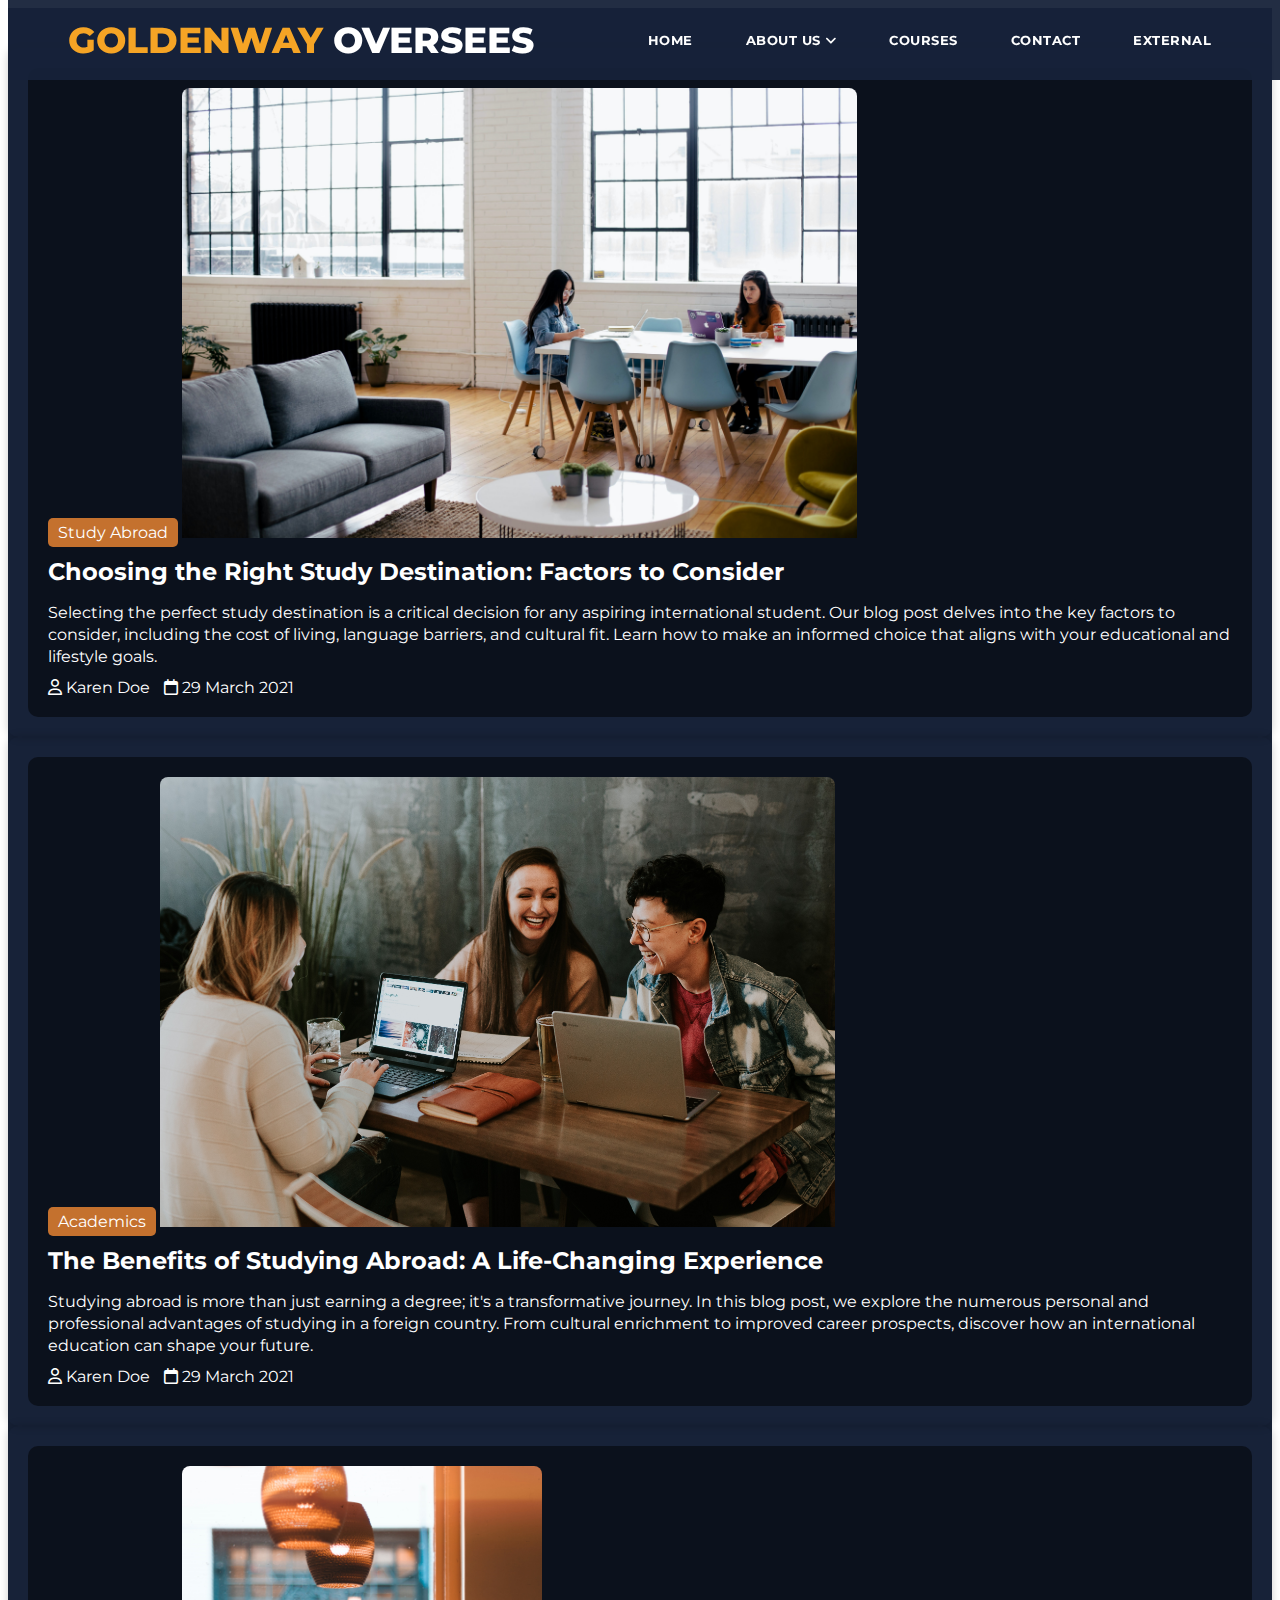
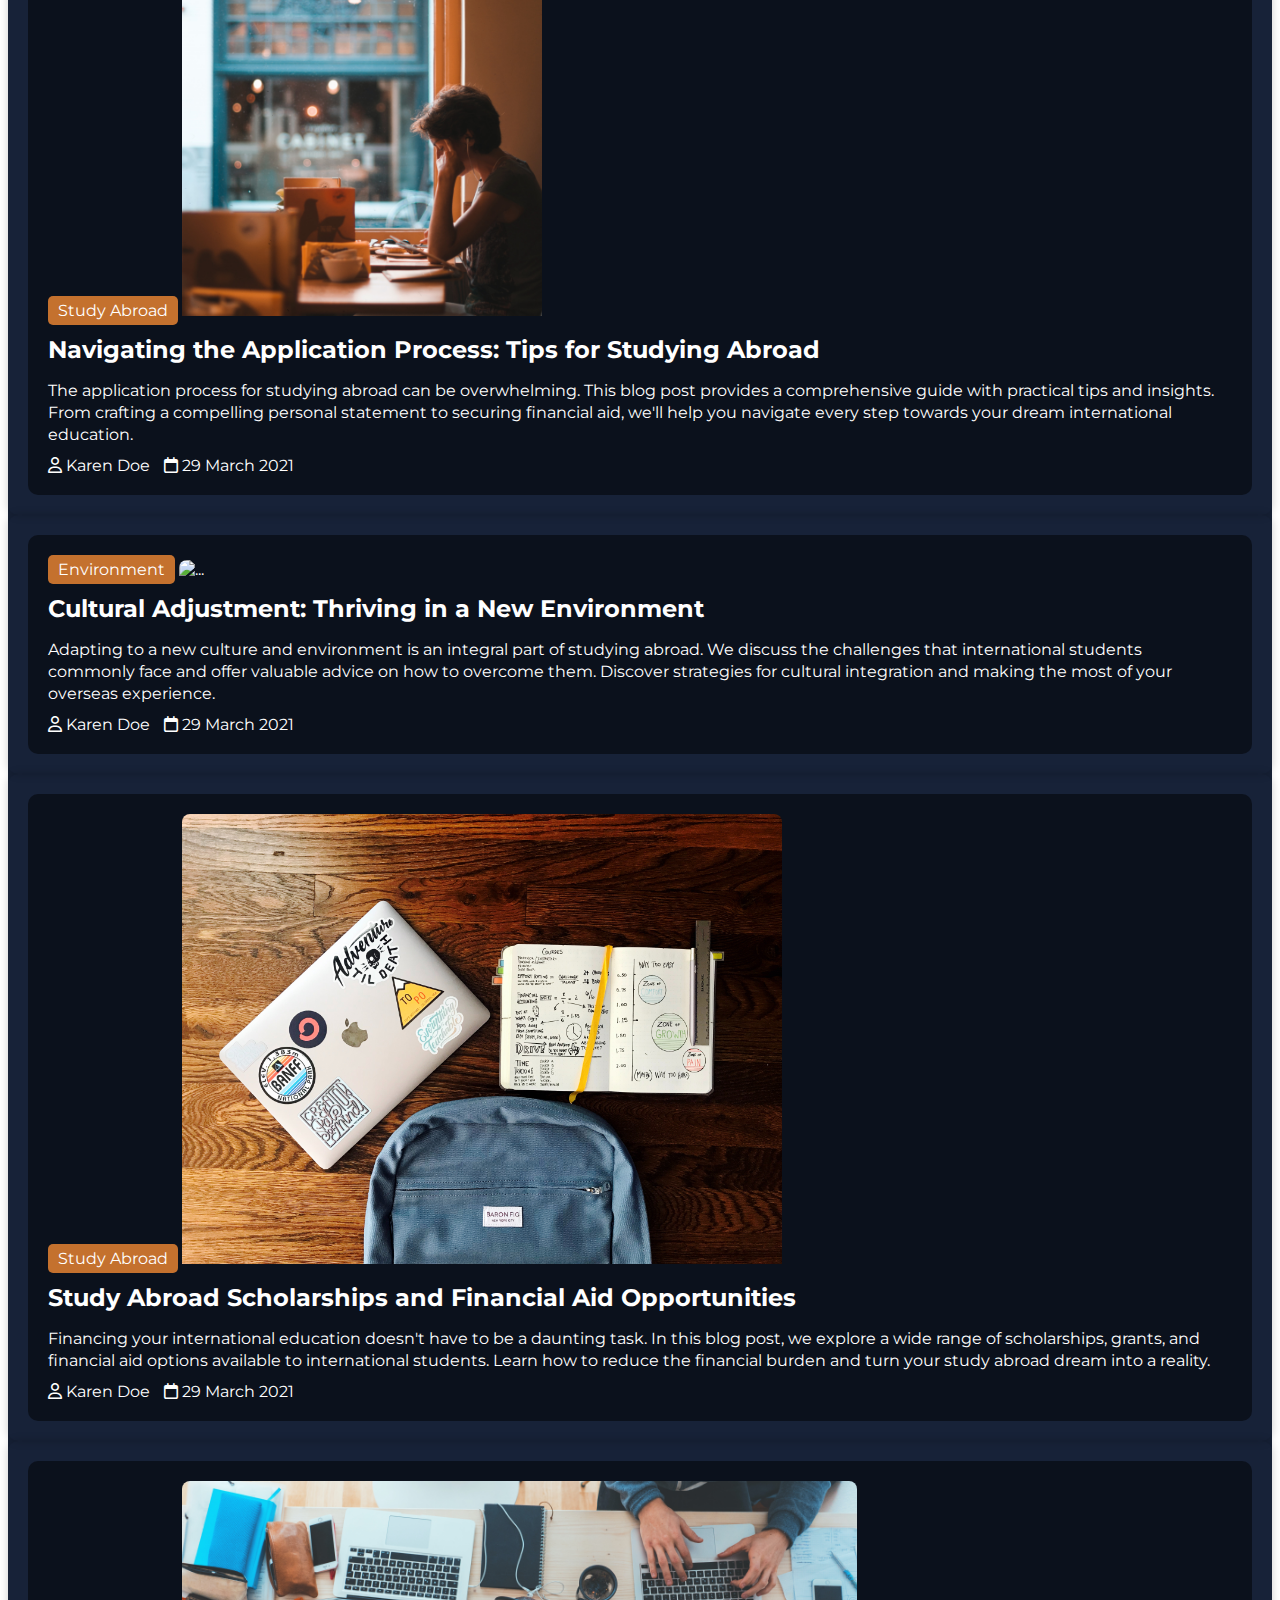
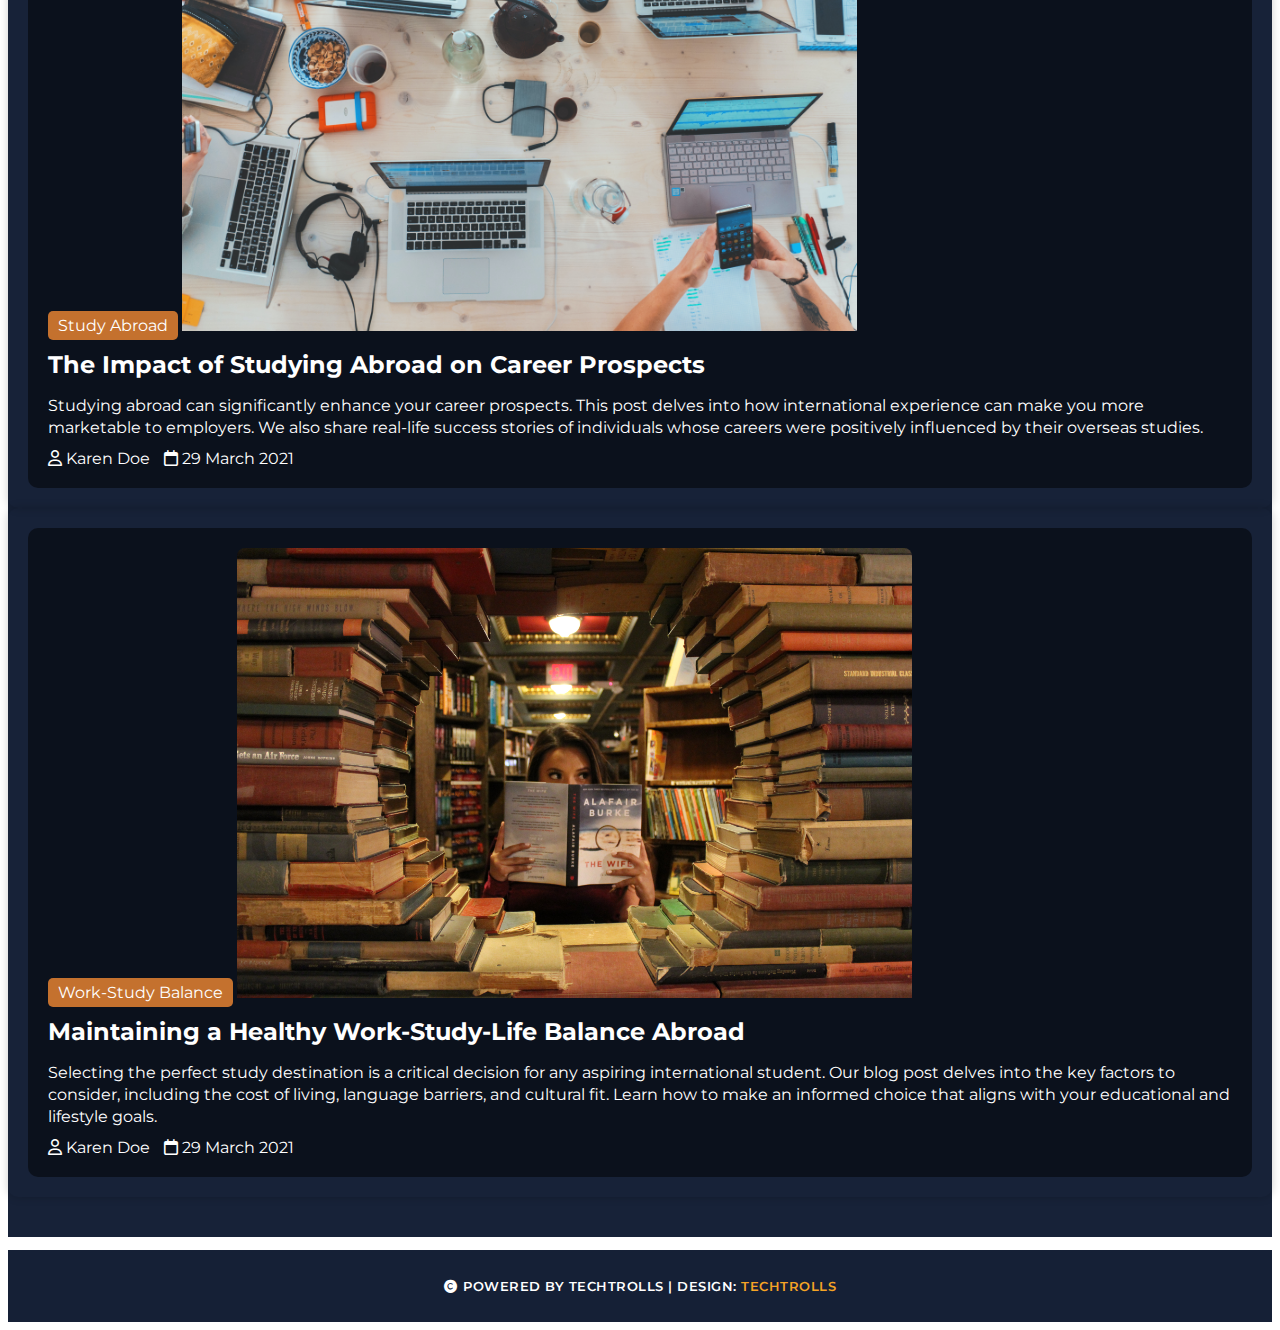
==== blog.html @ ed03e0ac "blog pictures" ====
<!DOCTYPE html>
<html lang="en">

  <head>

    <meta charset="utf-8">
    <meta name="viewport" content="width=device-width, initial-scale=1, shrink-to-fit=no">
    <meta name="description" content="">
    <meta name="author" content="">
    <link href="https://fonts.googleapis.com/css?family=Montserrat:100,200,300,400,500,600,700,800,900" rel="stylesheet">

    <title>Goldenway Educational Services</title>
    
    <!-- Bootstrap core CSS -->
    <link href="vendor/bootstrap/css/bootstrap.min.css" rel="stylesheet">

    <!-- Additional CSS Files -->
    <link rel="stylesheet" href="assets/css/fontawesome.css">
    <!-- Font Awesome CSS -->
    <link rel="stylesheet" href="https://cdnjs.cloudflare.com/ajax/libs/font-awesome/6.0.0-beta3/css/all.min.css">

    <link rel="stylesheet" href="assets/css/templatemo-grad-school.css">
    <link rel="stylesheet" href="assets/css/owl.css">
    <link rel="stylesheet" href="assets/css/lightbox.css">

  </head>

<body>

   
  <!--header-->
  <header class="main-header clearfix" role="header">
    <div class="logo">
      <a href="#"><em>Goldenway</em> Oversees</a>
    </div>
    <a href="#menu" class="menu-link"><i class="fa fa-bars"></i></a>
    <nav id="menu" class="main-nav" role="navigation">
      <ul class="main-menu">
        <li><a href="#section1">Home</a></li>
        <li class="has-submenu"><a href="#section2">About Us</a>
          <ul class="sub-menu">
            <li><a href="#section2">Who we are?</a></li>
            <li><a href="#section3">What we do?</a></li>
            <li><a href="#section3">How it works?</a></li>
            <li><a href="https://templatemo.com/about" rel="sponsored" class="external">External URL</a></li>
          </ul>
        </li>
        <li><a href="#section4">Courses</a></li>
        <!-- <li><a href="#section5">Video</a></li> -->
        <li><a href="#section6">Contact</a></li>
        <li><a href="" class="external">External</a></li>
      </ul>
    </nav>
  </header>

  <!-- ***** Main Banner Area Start ***** -->
  <section class="blogs-section my-5">
    <div class="col-lg-12">
      <div class="post featured-post-lg">
        <div class="post-content">
          <a href="blog.html" class="category-badge">Study Abroad</a>
          <img src="./assets/images/blog1.jpg" class="card-img-top" alt="...">
          <h2 class="post-title"><a href="blog.html">Choosing the Right Study Destination: Factors to Consider</a></h2>
          <p class="post-excerpt">Selecting the perfect study destination is a critical decision for any aspiring international student. Our blog post delves into the key factors to consider, including the cost of living, language barriers, and cultural fit. Learn how to make an informed choice that aligns with your educational and lifestyle goals.</p>
          <ul class="post-meta list-inline">
            <li class="list-inline-item"><i class="far fa-user"></i> Karen Doe</li>
            <li class="list-inline-item"><i class="far fa-calendar"></i> 29 March 2021</li>
          </ul>
        </div>
      </div>
    </div>

    <div class="col-lg-12">
      <div class="post featured-post-lg">
        <div class="post-content">
          <a href="blog.html" class="category-badge">Academics</a>
          <img src="./assets/images/blog2.jpg" class="card-img-top" alt="...">
          <h2 class="post-title"><a href="blog.html">The Benefits of Studying Abroad: A Life-Changing Experience</a></h2>
          <p class="post-excerpt">Studying abroad is more than just earning a degree; it's a transformative journey. In this blog post, we explore the numerous personal and professional advantages of studying in a foreign country. From cultural enrichment to improved career prospects, discover how an international education can shape your future.</p>
          <ul class="post-meta list-inline">
            <li class="list-inline-item"><i class="far fa-user"></i> Karen Doe</li>
            <li class="list-inline-item"><i class="far fa-calendar"></i> 29 March 2021</li>
          </ul>
        </div>
      </div>
    </div>

    <div class="col-lg-12">
      <div class="post featured-post-lg">
        <div class="post-content">
          <a href="blog.html" class="category-badge">Study Abroad</a>
          <img src="./assets/images/blog0.jpg" class="card-img-top" alt="...">
          <h2 class="post-title"><a href="blog.html">Navigating the Application Process: Tips for Studying Abroad</a></h2>
          <p class="post-excerpt">The application process for studying abroad can be overwhelming. This blog post provides a comprehensive guide with practical tips and insights. From crafting a compelling personal statement to securing financial aid, we'll help you navigate every step towards your dream international education.</p>
          <ul class="post-meta list-inline">
            <li class="list-inline-item"><i class="far fa-user"></i> Karen Doe</li>
            <li class="list-inline-item"><i class="far fa-calendar"></i> 29 March 2021</li>
          </ul>
        </div>
      </div>
    </div>

    <div class="col-lg-12">
      <div class="post featured-post-lg">
        <div class="post-content">
          <a href="blog.html" class="category-badge">Environment </a>
          <img src="./assets/images/blog5.jpg" class="card-img-top" alt="...">
          <h2 class="post-title"><a href="blog.html">Cultural Adjustment: Thriving in a New Environment</a></h2>
          <p class="post-excerpt">Adapting to a new culture and environment is an integral part of studying abroad. We discuss the challenges that international students commonly face and offer valuable advice on how to overcome them. Discover strategies for cultural integration and making the most of your overseas experience.</p>
          <ul class="post-meta list-inline">
            <li class="list-inline-item"><i class="far fa-user"></i> Karen Doe</li>
            <li class="list-inline-item"><i class="far fa-calendar"></i> 29 March 2021</li>
          </ul>
        </div>
      </div>
    </div>

    <div class="col-lg-12">
      <div class="post featured-post-lg">
        <div class="post-content">
          <a href="blog.html" class="category-badge">Study Abroad</a>
          <img src="./assets/images/blog6.jpg" class="card-img-top" alt="...">
          <h2 class="post-title"><a href="blog.html">Study Abroad Scholarships and Financial Aid Opportunities</a></h2>
          <p class="post-excerpt">Financing your international education doesn't have to be a daunting task. In this blog post, we explore a wide range of scholarships, grants, and financial aid options available to international students. Learn how to reduce the financial burden and turn your study abroad dream into a reality.</p>
          <ul class="post-meta list-inline">
            <li class="list-inline-item"><i class="far fa-user"></i> Karen Doe</li>
            <li class="list-inline-item"><i class="far fa-calendar"></i> 29 March 2021</li>
          </ul>
        </div>
      </div>
    </div>

    <div class="col-lg-12">
      <div class="post featured-post-lg">
        <div class="post-content">
          <a href="blog.html" class="category-badge">Study Abroad</a>
          <img src="./assets/images/blog4.jpg" class="card-img-top" alt="...">
          <h2 class="post-title"><a href="blog.html">The Impact of Studying Abroad on Career Prospects</a></h2>
          <p class="post-excerpt">Studying abroad can significantly enhance your career prospects. This post delves into how international experience can make you more marketable to employers. We also share real-life success stories of individuals whose careers were positively influenced by their overseas studies.</p>
          <ul class="post-meta list-inline">
            <li class="list-inline-item"><i class="far fa-user"></i> Karen Doe</li>
            <li class="list-inline-item"><i class="far fa-calendar"></i> 29 March 2021</li>
          </ul>
        </div>
      </div>
    </div>

    <div class="col-lg-12">
      <div class="post featured-post-lg">
        <div class="post-content">
          <a href="blog.html" class="category-badge">Work-Study Balance</a>
          <img src="./assets/images/blog3.jpg" class="card-img-top" alt="...">
          <h2 class="post-title"><a href="blog.html">Maintaining a Healthy Work-Study-Life Balance Abroad</a></h2>
          <p class="post-excerpt">Selecting the perfect study destination is a critical decision for any aspiring international student. Our blog post delves into the key factors to consider, including the cost of living, language barriers, and cultural fit. Learn how to make an informed choice that aligns with your educational and lifestyle goals.</p>
          <ul class="post-meta list-inline">
            <li class="list-inline-item"><i class="far fa-user"></i> Karen Doe</li>
            <li class="list-inline-item"><i class="far fa-calendar"></i> 29 March 2021</li>
          </ul>
        </div>
      </div>
    </div>
  </section>

  <!-- ***** Main Banner Area End ***** -->

  <footer>
    <div class="container">
      <div class="row">
        <div class="col-md-12">
          <p><i class="fa fa-copyright"></i> Powered by TechTrolls  
          
           | Design: <a href="https://templatemo.com" rel="sponsored" target="_parent">TechTrolls</a></p>
        </div>
      </div>
    </div>
  </footer>


  <!-- Scripts -->
  <!-- Bootstrap core JavaScript -->
  <script src="vendor/jquery/jquery.min.js"></script>
   
  <script src="vendor/bootstrap/js/bootstrap.bundle.min.js"></script>
  <script src="http://cdnjs.cloudflare.com/ajax/libs/waypoints/2.0.3/waypoints.min.js"></script>
  <script src="assets/js/isotope.min.js"></script>
  <script src="assets/js/owl-carousel.js"></script>
  <script src="assets/js/lightbox.js"></script>
  <script src="assets/js/tabs.js"></script>
  <script src="assets/js/video.js"></script>
  <script src="assets/js/slick-slider.js"></script>
  <script src="assets/js/custom.js"></script>


<!-- Counter Javascript  -->
<script>
    const counters = document.querySelectorAll(".count");
    // Function to check if an element is in the viewport
  function isInViewport(element) {
  const rect = element.getBoundingClientRect();
  return (
    rect.top >= 0 &&
    rect.left >= 0 &&
    rect.bottom <= (window.innerHeight || document.documentElement.clientHeight) &&
    rect.right <= (window.innerWidth || document.documentElement.clientWidth)
  );
}

// Function to start counting when the section is in the viewport
function startCountingWhenInView() {
  const counters = document.querySelectorAll(".count");
  const speed = 30;

counters.forEach((counter) => {
  const updateCount = () => {
    const target = parseInt(+counter.getAttribute("data-target"));
    const count = parseInt(+counter.innerText);
    const increment = Math.trunc(target / 30);

    if (count < target) {
      counter.innerText = count + increment;
      setTimeout(updateCount, speed);
    } else {
      counter.innerText = target;
    }
  };
  
  // Check if the counter is in the viewport
  if (isInViewport(counter)) {
    updateCount();
  }
});
}

    // Add an event listener to the window's scroll event
    window.addEventListener("scroll", startCountingWhenInView);

    // Trigger counting for elements already in the viewport on page load
    window.addEventListener("load", startCountingWhenInView);


</script>

  <script>
      //according to loftblog tut
      $('.nav li:first').addClass('active');

      var showSection = function showSection(section, isAnimate) {
        var
        direction = section.replace(/#/, ''),
        reqSection = $('.section').filter('[data-section="' + direction + '"]'),
        reqSectionPos = reqSection.offset().top - 0;

        if (isAnimate) {
          $('body, html').animate({
            scrollTop: reqSectionPos },
          800);
        } else {
          $('body, html').scrollTop(reqSectionPos);
        }

      };

      var checkSection = function checkSection() {
        $('.section').each(function () {
          var
          $this = $(this),
          topEdge = $this.offset().top - 80,
          bottomEdge = topEdge + $this.height(),
          wScroll = $(window).scrollTop();
          if (topEdge < wScroll && bottomEdge > wScroll) {
            var
            currentId = $this.data('section'),
            reqLink = $('a').filter('[href*=\\#' + currentId + ']');
            reqLink.closest('li').addClass('active').
            siblings().removeClass('active');
          }
        });
      };

      $('.main-menu, .scroll-to-section').on('click', 'a', function (e) {
        if($(e.target).hasClass('external')) {
          return;
        }
        e.preventDefault();
        $('#menu').removeClass('active');
        showSection($(this).attr('href'), true);
      });

      $(window).scroll(function () {
        checkSection();
      });
  </script>

 </body>
</html>
---- assets/css/templatemo-grad-school.css ----
/*
    
TemplateMo 557 Grad School

https://templatemo.com/tm-557-grad-school

*/


@import url(fontawesome.css);
@import url('https://fonts.googleapis.com/css?family=Montserrat:100,200,300,400,500,600,700,800,900');

body {
    font-family: 'Montserrat', sans-serif;
}

/* Basic */

a {
	 color: #3CF;
    text-decoration: none;
}

a:hover {
	color: #FC3;
    text-decoration: none;
}

ul {
    padding: 0px;
    margin: 0px;
    list-style: none;
}

p {
    font-size: 13px;
    line-height: 22px;
}

.ftco-section-counter {
  position: relative;
  height: 50vh;
}

.overlay {
  position: absolute;
  top: 0;
  left: 0;
  width: 100%;
  height: 100%;
  background-image: linear-gradient(rgb(1, 6, 19), rgba(2, 20, 34, 0.832)), url(../images/courses-03.jpg);
  background-size: cover;
  background-position: center center;
  z-index: -1;
  color:white;
}

/* Style the graduation cap icon */
.fa-solid.fa-user-graduate {
  font-size: 40px; 
  color:white;
}


.fa-solid.fa-chalkboard-user {
  font-size: 40px; 
  color:white;
}


.fa-solid.fa-school {
  font-size: 40px; 
  
  color:white; 
}

/* Style the book icon */
.fa-solid.fa-book {
  font-size: 40px; 
  color:white;
}








.section-heading {
    text-align: center;
    margin-bottom: 70px;
}

.section-heading h2:before {
    width: 1px;
    height: 100px;
    background-color: rgba(250,250,250,0.1);
    position: absolute;
    top: -102px;
    content: '';
    left: 50%;
    transform: translate(-50%);
}

.section-heading h2 {
    margin-top: 100px;
    position: relative;
    font-size: 18px;
    font-weight: 500;
    color: #fff;
    letter-spacing: 0.5px;
    display: inline-block;
    padding: 15px 20px;
    border: 2px solid rgba(250,250,250,0.1);
}


/* Buttons */

.main-button a {
    background-color: #f5a425;
    color: #fff;
    font-size: 13px;
    text-transform: uppercase;
    letter-spacing: 0.5px;
    font-weight: 700;
    padding: 12px 20px;
    display: inline-block;
    outline: none;
}

a.menu-link { display: none; }

@media screen and (max-width: 950px) {
  a.menu-link {
    float: right;
    display: block;
    font-size: 36px;
    color: #fff;
    padding-right: 30px;
    padding-top: 15px;
  }
  nav[role="navigation"] {
    clear: both;
    -webkit-transition: all 0.3s ease-out;
    -moz-transition: all 0.3s ease-out;
    -ms-transition: all 0.3s ease-out;
    -o-transition: all 0.3s ease-out;
    transition: all 0.3s ease-out;
  }
  .js nav[role="navigation"] {
    overflow: hidden;
    max-height: 0;
  }
  nav[role="navigation"].active {
    max-height: 20em;
    height: 20em;
    overflow-y: scroll;
  }
  nav[role="navigation"] ul {
    top: 0;
    width: 100%;
    position: relative;
    margin: 0;
    padding: 0;
    border-top: 1px solid rgba(250,250,250,0.25);
    background-color: rgba(22,34,57,0.99);
  }
  nav[role="navigation"] li a {
    display: block;
    padding: 15px 0px;
    border-bottom: 1px solid rgba(250,250,250,0.25);
    text-align: center;
    color: #fff;
    font-size: 13px;
    text-transform: uppercase;
    font-weight: 700;
    line-height: 1.5;
  }
  nav[role="navigation"] li:hover a,
  nav[role="navigation"] li.active a {
      color: #f5a425;
  }
  
  @media screen and (min-width: 951px) {
    .js nav[role="navigation"] {
      max-height: none;
    }

    nav[role="navigation"] li {
      display: inline-block;
      margin: 0 0.25em;
    }
    nav[role="navigation"] li a {
      border: 0;
    }
  }
}

/* Header */

@media screen and (max-width: 1050px) {
  .main-header .logo {
      padding-left: 30px!important;
  }

  .main-menu {
      padding-right: 30px!important;
  }

  .main-menu li {
      margin-left: 5px!important;
  }
}

.main-header {
    background-color: rgba(22,34,57,0.95);
    height: 80px;
    position: fixed;
    z-index: 12;
    width: 100%;
    top: 0;
}

.main-header .logo {
    float: left;
    line-height: 80px;
    padding-left: 60px;
}

.main-header .logo a {
    font-size: 36px;
    text-transform: uppercase;
    font-weight: 800;
    color: #fff;
}
.main-header .logo a em {
    font-style: normal;
    color: #f5a425;
}

.main-menu {
    float: right;
    padding-right: 60px;
}

.main-menu li {
    display: inline-block;
    line-height: 79px;
    margin-left: 15px;
    position: relative;
}

.main-menu li:first-child {
    margin-left: 0px;
}

.main-menu li a {
    padding: 10px 15px;
    font-size: 13px;
    text-transform: uppercase;
    letter-spacing: 0.5px;
    font-weight: 700;
    color: #fff;
    border: 2px solid transparent;
    transition: all 0.5s;
}

.main-menu li.has-submenu a:after {
    content: '\f107';
    font-family: "FontAwesome";
    margin-left: 5px;
}

.main-menu li.has-submenu ul li a:after {
    display: none;
}

.main-menu li .sub-menu {
    position: absolute;
    width: 160px;
    background-color: #18233a;
    opacity: 0;
    visibility: hidden;
    transition: all 0.5s;
}

.main-menu li:hover .sub-menu {
    opacity: 1;
    visibility: visible;
}

.main-menu li .sub-menu li {
    display: block;
    line-height: 20px;
    margin-left: 0px;
    margin-bottom: 15px;
    padding-bottom: 15px;
    border-bottom: 1px solid #121b2f;
}

.main-menu li .sub-menu li:first-child {
    padding-top: 15px;
}

.main-menu li .sub-menu li:last-child {
    margin-bottom: 0px;
    border-bottom: none;
}

.main-menu li .sub-menu li a {
    font-size: 12px;
    font-weight: 500;
    padding: 0px 15px;
    letter-spacing: 0.5px;
    border: none;
    transition: all 0.5s;
}

.main-menu li .sub-menu li a:hover {
    color: #f5a425;
    border: none;
}

.main-nav li:hover a,
.main-nav li.active a {
    border: 2px solid #f5a425;
}

@media (max-width: 950px) {
  .main-nav li:hover a,
  .main-nav li.active a {
    border: 2px solid transparent;
    border-bottom: 1px solid rgba(250,250,250,0.25);
  }
}


/* Slider */

.main-banner {
  position: relative;
  max-height: 100%;
  overflow: hidden;
  margin-bottom: -7px;
}

#bg-video {
    min-width: 100%;
    min-height: 100vh;
    max-width: 100%;
    max-height: 100vh;
    object-fit: cover;
    z-index: -1;
}

#bg-video::-webkit-media-controls {
    display: none !important;
}

.video-overlay {
    position: absolute;
    background-color: rgba(22,34,57,0.85);
    top: 0;
    left: 0;
    bottom: 7px;
    width: 100%;
}

.main-banner .caption {
  text-align: center;
  position: absolute;
  width: 80%;
  left: 50%;
  top: 50%;
  transform: translate(-50%,-50%);
}

.main-banner .caption h6 {
  margin-top: 0px;
  font-size: 18px;
  text-transform: uppercase;
  font-weight: 600;
  color: #fff;
  letter-spacing: 1px;
}

.main-banner .caption h2 {
  margin-top: 30px;
  margin-bottom: 30px;
  font-size: 64px;
  text-transform: uppercase;
  font-weight: 800;
  color: #fff;
  letter-spacing: 1px;
}

.main-banner .caption h2 em {
  font-style: normal;
  color: #f5a425;
  font-weight: 900;
}

@media screen and (max-width: 1180px) {

  .main-banner .caption h6 {
    font-weight: 500;
  }

  .main-banner .caption h2 {
    font-size: 58px;
  }

}
@media screen and (max-width: 767px) {

  .main-banner .caption h6 {
    font-weight: 500;
  }

  .main-banner .caption h2 {
    font-size: 36px;
  }

}


/* Features */

section.features .col-4 {
    padding-left: 0px;
    padding-right: 0px;
}

.features-post {
  position: relative;
  margin-bottom: 0px;
}

.features-thumb {
  overflow: hidden;
  position: relative;
}

.features-thumb img {
  width: 100%;
}

.features-content {
  position: absolute;
  bottom: 0;
  left: 0;
  width: 100%;
  background-color: #0c1228;
  color: #fff;
  padding: 40px;
}

.features-content:hover {
    background-color: #f5a425;
    box-shadow: 0px 0px 30px rgba(0,0,0,0.5);
}

.features-content h4 {
    font-size: 16px;
    text-transform: uppercase;
    font-weight: 700;
    color: #fff;
    letter-spacing: 1px;
    margin-bottom: 0px;
}

.features-content h4 i {
    margin-right: 15px;
    font-size: 24px;
}

.features-content p {
    margin-bottom: 0px;
}

.features-content a {
  margin-top: 15px;
  display: inline-block;
  text-transform: uppercase;
  color: #fff;
  letter-spacing: 0.5px;
  font-weight: 700;
  font-size: 14px;
  border-bottom: 2px solid #fff;
}

.features-content p.hidden-sm {
  display: none;
}

.second-features,
.third-features {
    border-left: 1px solid rgba(250,250,250,0.1);
}

.content-hide {
  margin-top: 15px;
  display: none;
}

.content-hide p {
  color: #fff;
}

@media screen and (max-width: 767px) {

  .features-content {
    padding: 15px;
  }
  .features-content h4 i {
    display: block;
    margin-bottom: 10px;
  }
  .features-content h4 {
    font-size: 14px;
  }
  .features-content p {
    display: none;
  }
  .features-content p.hidden-sm {
    display: block;
  }
  .features-content a {
    letter-spacing: 0px;
    font-size: 13px;
    font-weight: 600;
  }

}



/* Why Choosing Us */

section.why-us {
    background-image: url(../images/choosing-bg.jpg);
    background-color: #172238;
    background-repeat: no-repeat;
    background-size: cover;
    padding-bottom: 100px;
}

#tabs {
  text-align: center;
}
#tabs ul {
  margin: 0;
  padding: 0;
  -webkit-column-count: 3;
  -moz-column-count: 3;
  column-count: 3;
  -webkit-column-gap: 0;
  -moz-column-gap: 0;
  column-gap: 0;
}
#tabs ul::after {
  clear: both;
  content: "";
  display: table;
}
#tabs ul li {
  display: block;
  font-weight: 400;
  font-size: 1.2em;
  letter-spacing: 1px;
  text-align: center;
}
#tabs ul li a {
  display: block;
  font-size: 13px;
  font-weight: 700;
  letter-spacing: 1px;
  cursor: pointer;
  outline: 0;
  padding-bottom: 30px;
  color: #fff;
  text-decoration: none;
  text-transform: uppercase;
  position: relative;
}
#tabs ul li a:after {
    transition: all 0.3s;
    width: 10px;
    height: 10px;
    background-color: #fff;
    content: '';
    position: absolute;
    left: 50%;
    transform: translate(-50%);
    bottom: 0;
}
#tabs ul li a:before {
    transition: all 0.3s;
    width: 25px;
    height: 25px;
    border: 2px solid transparent;
    background-color: transparent;
    content: '';
    position: absolute;
    left: 50%;
    transform: translate(-50%);
    bottom: -5px;
}
#tabs ul li span {
  display: block;
  margin-bottom: 0.75em;
}
#tabs ul .ui-tabs-active {
}
#tabs ul .ui-tabs-active a {
  color: #f5a425;
}
#tabs ul .ui-tabs-active a:after {
  background-color: #f5a425;
  width: 15px;
  height: 15px;
}
#tabs ul .ui-tabs-active a:before {
  border-color: #f5a425;
}
#tabs h4 {
    margin-top: 60px;
    font-size: 32px;
    font-weight: 700;
    letter-spacing: 1px;
    color: #fff;
    margin-bottom: 30px;
}

#tabs p {
    color: #fff;
    font-size: 15px;
    line-height: 28px;
}

.tabs-content {
    margin-top: 60px;
    text-align: left;
}

@media screen and (max-width: 767px) {
  
  .tabs-content {
      text-align: center;
  }

}

.tabs-content img {
    width: 100%;
    overflow: hidden;
    padding-right: 45px;
}

@media screen and (max-width: 767px) {

  .tabs-content img {
      padding-right: 0px;
  }

}


/* Coming Soon */

section.coming-soon {
    background-image: url(../images/coming-soon-bg.jpg);
    background-repeat: no-repeat;
    background-size: cover;
    background-color: #172238;
    padding: 120px 0px;
}

section.coming-soon .continer .counter div {
  display: inline-block;
}
section.coming-soon .continer h4 {
    margin-top: 100px;
    font-size: 30px;
    color: #fff;
    font-weight: 800;
    letter-spacing: 0.5px;
    line-height: 40px;
    margin-bottom: 50px;
}
section.coming-soon .continer h4 em {
    font-style: normal;
    color: #f5a425;
}

@media screen and (max-width: 767px) {

  section.coming-soon .continer h4 {
    text-align: center;
  }

}

section.coming-soon .continer .counter .days,
section.coming-soon .continer .counter .hours,
section.coming-soon .continer .counter .minutes,
section.coming-soon .continer .counter .seconds {
  width: 22%;
  height: 140px;
  float: left;
  text-align: center;
  font-size: 48px;
  font-weight: 800;
  letter-spacing: 1px;
  color: #fff;
  background-color: rgba(250,250,250,0.1);
}
@media screen and (max-width: 992px) {

  section.coming-soon .continer .counter .days,
  section.coming-soon .continer .counter .hours,
  section.coming-soon .continer .counter .minutes,
  section.coming-soon .continer .counter .seconds {
    font-size: 26px;
  }

  section.coming-soon .continer .counter .days .value,
  section.coming-soon .continer .counter .hours .value,
  section.coming-soon .continer .counter .minutes .value,
  section.coming-soon .continer .counter .seconds .value {
      margin-top: 40px!important;
  }

  section.coming-soon .continer .counter span {
      font-size: 14px!important;
  }

}
section.coming-soon .continer .counter .days,
section.coming-soon .continer .counter .hours,
section.coming-soon .continer .counter .minutes {
    margin-right: 4%;
}
section.coming-soon .continer .counter .days .value,
section.coming-soon .continer .counter .hours .value,
section.coming-soon .continer .counter .minutes .value,
section.coming-soon .continer .counter .seconds .value {
    margin-top: 15px;
    display: block;
    width: 100%;
}

section.coming-soon .continer .counter span {
    font-size: 18px;
    text-transform: uppercase;
    color: #f5a425;
    font-weight: 500;
    letter-spacing: 1px;
    margin-top: 0px;
    display: block;
}

section.coming-soon .right-content {
    margin-left: 30px;
}

@media screen and (max-width: 767px) {

  section.coming-soon .right-content {
      margin-top: 60px;
      margin-left: 0px;
  }

}

section.coming-soon .top-content {
    margin-bottom: -8px;
}

section.coming-soon .top-content h6 {
    font-size: 14px;
    color: #fff;
    background-color: rgba(250,250,250,0.2);
    padding: 40px;
    text-align: center;
    line-height: 24px;
}

section.coming-soon .top-content h6 em {
    font-style: normal;
    font-weight: 600;
}

section.coming-soon form {
    background-color: rgba(250,250,250,0.1);
    padding: 60px 40px;
    width: 100%;
    text-align: center;
}

section.coming-soon form input {
    width: 100%;
    height: 40px;
    background-color: rgba(250,250,250,0.1);
    border-radius: 0px;
    border: none;
    outline: none;
    color: #fff;
    font-size: 13px;
    margin-bottom: 20px;
    letter-spacing: 0.5px;
}

section.coming-soon form input:focus {
    outline: none;
    border: none;
    box-shadow: none;
    color: #fff;
    background-color: rgba(250,250,250,0.1);
}

section.coming-soon form::placeholder { color: #fff }
section.coming-soon form input::placeholder { color: #fff; }
section.coming-soon form input::placeholder { color: #fff; }

section.coming-soon form button {
    margin-top: 10px;
    background-color: #f5a425;
    color: #fff;
    font-size: 13px;
    text-transform: uppercase;
    letter-spacing: 0.5px;
    font-weight: 700;
    padding: 12px 20px;
    display: inline-block;
    outline: none;
    box-shadow: none;
    border: none;
}



/* Courses */

section.courses {
    background-image: url(../images/choosing-bg.jpg);
    background-repeat: no-repeat;
    background-size: cover;
    background-color: #172238;
    padding-bottom: 100px;
    padding: 0px 30px 100px 30px;
}

section.courses .item img {
    border-top-right-radius: 5px;
    border-top-left-radius: 5px;
}

section.courses .item .down-content {
    padding: 30px;
    background-color: #fff;
    border-bottom-right-radius: 5px;
    border-bottom-left-radius: 5px;
}

section.courses .item .down-content h4 {
    font-size: 16px;
    text-transform: uppercase;
    color: #1e1e1e;
    letter-spacing: 0.5px;
    font-weight: 700;
    margin-top: 0px;
    margin-bottom: 20px;
}

section.courses .item .down-content p {
    margin-bottom: 25px;
}

section.courses .item .down-content img {
    width: 40px;
    border: 2px solid #f5a425;
    border-radius: 50%;
    text-align: left;
    display: inline-block;
}

section.courses .item .down-content .text-button-pay {
    float: right;
    display: inline-block;
    margin-top: -30px;
}

section.courses .item .down-content .text-button-pay a {
    color: #f5a425;
    font-size: 13px;
}

section.courses .item .down-content .text-button-free {
    float: right;
    display: inline-block;
    margin-top: -30px;
}

section.courses .item .down-content .text-button-free a {
    color: #7a7a7a;
    font-size: 13px;
}

section.courses .owl-carousel .owl-nav {
    display: none;
}

section.courses .owl-carousel .owl-dots {
    text-align: center;
}

section.courses .owl-carousel button.owl-dot {
    width: 10px;
    height: 10px;
    background-color: #fff;
    margin: 50px 10px 0px 10px;
    outline: none;
}
section.courses .owl-carousel button.active {
    background-color: #f5a425;
}





/* Video */

section.video {
    background-image: url(../images/video-bg.jpg);
    background-repeat: no-repeat;
    background-size: cover;
    background-color: #172238;
    padding: 120px 0px;
}

section.video .left-content {
  color: #fff;
}

section.video .left-content span {
  text-transform: uppercase;
  font-size: 14px;
  letter-spacing: 0.5px;
}

section.video .left-content h4 {
    margin-top: 20px;
    font-size: 30px;
    color: #fff;
    font-weight: 800;
    letter-spacing: 0.5px;
    line-height: 40px;
    margin-bottom: 20px;
}
section.video .left-content h4 em {
    font-style: normal;
    color: #f5a425;
}

section.video .left-content .main-button {
  margin-top: 30px;
}



.video-item {
  position: relative;
  width: 100%;
  max-width: 600px;
  margin: 0px auto 0;
}

@media screen and (max-width: 767px) {

  section.video .left-content {
    margin-bottom: 45px;
  }

  section.video .first-item .first-content h4,
  section.video .second-item .second-content h4 {
    text-align: center;
  }

}

.video-item figure {
  position: relative;
  width: 100%;
  font-size: 0;
}
.video-item figure img {
  width: 100%;
}
.video-item figure a:before {
  content: '';
  position: absolute;
  bottom: 10px;
  right: 15px;
  width: 60px;
  height: 60px;
  margin-top: -32.5px;
  margin-left: -32.5px;
  border-radius: 50%;
  background-color: #f5a425;
  z-index: 10;
}
.video-item figure a:after {
  content: '';
  position: absolute;
  bottom: 27.5px;
  right: 20px;
  margin-top: -12.5px;
  margin-left: -7px;
  border: solid 13px transparent;
  border-left: solid 20px;
  border-left-color: #fff;
  z-index: 10;
}
.video-item figure a:hover:before {
  background-color: #f5a425;
}

.video-item .video-caption {
    position: absolute;
    z-index: 10;
    background-color: rgba(250,250,250,0.75);
    height: 80px;
    width: 100%;
    padding: 27px 30px;
    bottom: 0;
}

.video-item .video-caption h4 {
    font-size: 20px;
    text-transform: uppercase;
    font-weight: 700;
    letter-spacing: 1px;
}

/* Magnific Popup CSS */
.mfp-bg {
  top: 0;
  left: 0;
  width: 100%;
  height: 100%;
  z-index: 1042;
  overflow: hidden;
  position: fixed;
  background: #0b0b0b;
  opacity: 0.8;
}

.mfp-wrap {
  top: 0;
  left: 0;
  width: 100%;
  height: 100%;
  z-index: 1043;
  position: fixed;
  outline: none !important;
  -webkit-backface-visibility: hidden;
}

.mfp-container {
  text-align: center;
  position: absolute;
  width: 100%;
  height: 100%;
  left: 0;
  top: 0;
  padding: 0 8px;
  box-sizing: border-box;
}

.mfp-container:before {
  content: '';
  display: inline-block;
  height: 100%;
  vertical-align: middle;
}

.mfp-align-top .mfp-container:before {
  display: none;
}

.mfp-content {
  position: relative;
  display: inline-block;
  vertical-align: middle;
  margin: 0 auto;
  text-align: left;
  z-index: 1045;
}

.mfp-inline-holder .mfp-content,
.mfp-ajax-holder .mfp-content {
  width: 100%;
  cursor: auto;
}

.mfp-ajax-cur {
  cursor: progress;
}

.mfp-zoom-out-cur, .mfp-zoom-out-cur .mfp-image-holder .mfp-close {
  cursor: -moz-zoom-out;
  cursor: -webkit-zoom-out;
  cursor: zoom-out;
}

.mfp-zoom {
  cursor: pointer;
  cursor: -webkit-zoom-in;
  cursor: -moz-zoom-in;
  cursor: zoom-in;
}

.mfp-auto-cursor .mfp-content {
  cursor: auto;
}

.mfp-close,
.mfp-arrow,
.mfp-preloader,
.mfp-counter {
  -webkit-user-select: none;
  -moz-user-select: none;
  user-select: none;
}

.mfp-loading.mfp-figure {
  display: none;
}

.mfp-hide {
  display: none !important;
}

.mfp-preloader {
  color: #CCC;
  position: absolute;
  top: 50%;
  width: auto;
  text-align: center;
  margin-top: -0.8em;
  left: 8px;
  right: 8px;
  z-index: 1044;
}

.mfp-preloader a {
  color: #CCC;
}

.mfp-preloader a:hover {
  color: #FFF;
}

.mfp-s-ready .mfp-preloader {
  display: none;
}

.mfp-s-error .mfp-content {
  display: none;
}

button.mfp-close,
button.mfp-arrow {
  overflow: visible;
  cursor: pointer;
  background: transparent;
  border: 0;
  -webkit-appearance: none;
  display: block;
  outline: none;
  padding: 0;
  z-index: 1046;
  box-shadow: none;
  touch-action: manipulation;
}

button::-moz-focus-inner {
  padding: 0;
  border: 0;
}

.mfp-close {
  width: 44px;
  height: 44px;
  line-height: 44px;
  position: absolute;
  right: 0;
  top: 0;
  text-decoration: none;
  text-align: center;
  opacity: 0.65;
  padding: 0 0 18px 10px;
  color: #FFF;
  font-style: normal;
  font-size: 28px;
  font-family: Arial, Baskerville, monospace;
}

.mfp-close:hover,
.mfp-close:focus {
  opacity: 1;
}

.mfp-close:active {
  top: 1px;
}

.mfp-close-btn-in .mfp-close {
  color: #333;
}

.mfp-image-holder .mfp-close,
.mfp-iframe-holder .mfp-close {
  color: #FFF;
  right: -6px;
  text-align: right;
  padding-right: 6px;
  width: 100%;
}

.mfp-counter {
  position: absolute;
  top: 0;
  right: 0;
  color: #CCC;
  font-size: 12px;
  line-height: 18px;
  white-space: nowrap;
}

.mfp-arrow {
  position: absolute;
  opacity: 0.65;
  margin: 0;
  top: 50%;
  margin-top: -55px;
  padding: 0;
  width: 90px;
  height: 110px;
  -webkit-tap-highlight-color: transparent;
}

.mfp-arrow:active {
  margin-top: -54px;
}

.mfp-arrow:hover,
.mfp-arrow:focus {
  opacity: 1;
}

.mfp-arrow:before,
.mfp-arrow:after {
  content: '';
  display: block;
  width: 0;
  height: 0;
  position: absolute;
  left: 0;
  top: 0;
  margin-top: 35px;
  margin-left: 35px;
  border: medium inset transparent;
}

.mfp-arrow:after {
  border-top-width: 13px;
  border-bottom-width: 13px;
  top: 8px;
}

.mfp-arrow:before {
  border-top-width: 21px;
  border-bottom-width: 21px;
  opacity: 0.7;
}

.mfp-arrow-left {
  left: 0;
}

.mfp-arrow-left:after {
  border-right: 17px solid #FFF;
  margin-left: 31px;
}

.mfp-arrow-left:before {
  margin-left: 25px;
  border-right: 27px solid #3F3F3F;
}

.mfp-arrow-right {
  right: 0;
}

.mfp-arrow-right:after {
  border-left: 17px solid #FFF;
  margin-left: 39px;
}

.mfp-arrow-right:before {
  border-left: 27px solid #3F3F3F;
}

.mfp-iframe-holder {
  padding-top: 40px;
  padding-bottom: 40px;
}

.mfp-iframe-holder .mfp-content {
  line-height: 0;
  width: 100%;
  max-width: 900px;
}

.mfp-iframe-holder .mfp-close {
  top: -40px;
}

.mfp-iframe-scaler {
  width: 100%;
  height: 0;
  overflow: hidden;
  padding-top: 56.25%;
}

.mfp-iframe-scaler iframe {
  position: absolute;
  display: block;
  top: 0;
  left: 0;
  width: 100%;
  height: 100%;
  box-shadow: 0 0 8px rgba(0, 0, 0, 0.6);
  background: #000;
}

/* Main image in popup */
img.mfp-img {
  width: auto;
  max-width: 100%;
  height: auto;
  display: block;
  line-height: 0;
  box-sizing: border-box;
  padding: 40px 0 40px;
  margin: 0 auto;
}

/* The shadow behind the image */
.mfp-figure {
  line-height: 0;
}

.mfp-figure:after {
  content: '';
  position: absolute;
  left: 0;
  top: 40px;
  bottom: 40px;
  display: block;
  right: 0;
  width: auto;
  height: auto;
  z-index: -1;
  box-shadow: 0 0 8px rgba(0, 0, 0, 0.6);
  background: #444;
}

.mfp-figure small {
  color: #BDBDBD;
  display: block;
  font-size: 12px;
  line-height: 14px;
}

.mfp-figure figure {
  margin: 0;
}

.mfp-bottom-bar {
  margin-top: -36px;
  position: absolute;
  top: 100%;
  left: 0;
  width: 100%;
  cursor: auto;
}

.mfp-title {
  text-align: left;
  line-height: 18px;
  color: #F3F3F3;
  word-wrap: break-word;
  padding-right: 36px;
}

.mfp-image-holder .mfp-content {
  max-width: 100%;
}

.mfp-gallery .mfp-image-holder .mfp-figure {
  cursor: pointer;
}

@media screen and (max-width: 800px) and (orientation: landscape), screen and (max-height: 300px) {
  /**
       * Remove all paddings around the image on small screen
       */
  .mfp-img-mobile .mfp-image-holder {
    padding-left: 0;
    padding-right: 0;
  }

  .mfp-img-mobile img.mfp-img {
    padding: 0;
  }

  .mfp-img-mobile .mfp-figure:after {
    top: 0;
    bottom: 0;
  }

  .mfp-img-mobile .mfp-figure small {
    display: inline;
    margin-left: 5px;
  }

  .mfp-img-mobile .mfp-bottom-bar {
    background: rgba(0, 0, 0, 0.6);
    bottom: 0;
    margin: 0;
    top: auto;
    padding: 3px 5px;
    position: fixed;
    box-sizing: border-box;
  }

  .mfp-img-mobile .mfp-bottom-bar:empty {
    padding: 0;
  }

  .mfp-img-mobile .mfp-counter {
    right: 5px;
    top: 3px;
  }

  .mfp-img-mobile .mfp-close {
    top: 0;
    right: 0;
    width: 35px;
    height: 35px;
    line-height: 35px;
    background: rgba(0, 0, 0, 0.6);
    position: fixed;
    text-align: center;
    padding: 0;
  }
}
@media all and (max-width: 900px) {
  .mfp-arrow {
    -webkit-transform: scale(0.75);
    transform: scale(0.75);
  }

  .mfp-arrow-left {
    -webkit-transform-origin: 0;
    transform-origin: 0;
  }

  .mfp-arrow-right {
    -webkit-transform-origin: 100%;
    transform-origin: 100%;
  }

  .mfp-container {
    padding-left: 6px;
    padding-right: 6px;
  }
}



/* Contact */

section.contact {
    background-image: url(../images/contact-bg.jpg);
    background-repeat: no-repeat;
    background-size: cover;
    background-color: #172238;
    padding-bottom: 120px;
}


section.contact form {
    background-color: rgba(250,250,250,0.1);
    padding: 30px;
    width: 100%;
}


@media screen and (max-width: 767px) {  
  section.contact form {
      margin-bottom: 30px;
  }
}

section.contact form input {
    width: 100%;
    height: 40px;
    background-color: rgba(250,250,250,0.1);
    border-radius: 0px;
    border: none;
    outline: none;
    color: #fff;
    font-size: 13px;
    margin-bottom: 30px;
    letter-spacing: 0.5px;
}

section.contact form textarea {
    width: 100%;
    height: 220px;
    max-height: 280px;
    min-height: 220px;
    background-color: rgba(250,250,250,0.1);
    border-radius: 0px;
    border: none;
    outline: none;
    color: #fff;
    font-size: 13px;
    margin-bottom: 30px;
    letter-spacing: 0.5px;
}

section.contact form input:focus,
section.contact form textarea:focus {
    outline: none;
    border: none;
    box-shadow: none;
    color: #fff;
    background-color: rgba(250,250,250,0.1);
}

section.contact form::placeholder { color: #fff }
section.contact form input::placeholder { color: #fff; }
section.contact form input::placeholder { color: #fff; }

section.contact form::placeholder { color: #fff }
section.contact form textarea::placeholder { color: #fff; }
section.contact form textarea::placeholder { color: #fff; }

section.contact form button {
    background-color: #f5a425;
    color: #fff;
    font-size: 13px;
    text-transform: uppercase;
    letter-spacing: 0.5px;
    font-weight: 700;
    padding: 12px 20px;
    display: inline-block;
    outline: none;
    box-shadow: none;
    border: none;
}

/* style for partners section */

.partners-section{
  background-image: url(../images/choosing-bg.jpg);
  background-repeat: no-repeat;
  background-size: cover;
  background-color: #172238;
  background-position: center center;
}

.partner-card {
  width: 300px;
  margin: 20px;
  padding: 10px;
  background-color: #f0f0f0;
  border-radius: 5px;
  box-shadow: 0 2px 4px rgba(0, 0, 0, 0.1);
  transition: transform 0.2s ease-in-out, box-shadow 0.2s ease-in-out;
  display: inline-block;
 
}

.partner-card:hover {
  transform: scale(1.05);
  box-shadow: 0 4px 8px rgba(0, 0, 0, 0.2);
}

.partner-title {
  font-size: 1.5rem; /* Adjust the font size as needed */
  font-weight: bold;
  margin: 10px 0;
}

.partner-details p {
  margin: 5px 0;
}
/* Carousel styles */
.carousel {
  overflow: hidden;
  white-space: nowrap;
  position: relative;
  width: 100%;
}

.carousel-container {
  display: inline-block;
  transition: transform 0.3s ease-in-out;
}
.carousel-controls {
  text-align: center;
  margin-top: 20px; 
}

.carousel-controls button {
  background-color: #c4712e; /* Button background color */
  color: #fff; /* Text color */
  border: none;
  border-radius: 5px;
  padding: 10px 20px;
  cursor: pointer;
  font-size: 0.5 rem;
  transition: background-color 0.3s ease-in-out;
}

.carousel-controls button:hover {
  background-color: #172330; /* Button background color on hover */
}

/* Styling for the blog section */
.blogs-section{
  background-image: url(../images/choosing-bg.jpg);
  background-repeat: no-repeat;
  background-size: cover;
  background-color: #172238;
  background-position: center center;
  padding: 40px 0;
}

.section-heading h2 {
  text-align: center;
  font-size: 24px;
  margin-bottom: 20px;
}

/* Styling for the featured post */
.featured-post-lg {
  background-image: url('your-background-image.jpg'); /* Replace with your image URL */
  background-size: cover;
  background-position: center;
  color: #fff; /* Text color for better visibility on the background */
  padding: 20px;
  border-radius: 10px;
  box-shadow: 0 0 10px rgba(0, 0, 0, 0.2);
}

.featured-post-lg a {
  color: #fff; /* Link color for better visibility on the background */
  text-decoration: none;
}

/* Styling for the post content within featured-post-lg */
.post-content {
  background-color: rgba(0, 0, 0, 0.5); /* Background overlay color */
  padding: 20px;
  border-radius: 10px;
}

.category-badge {
  background-color: #c4712e; /* Category badge background color */
  color: #fff; /* Category badge text color */
  padding: 5px 10px;
  border-radius: 5px;
  display: inline-block;
  margin-bottom: 10px;
}

.post-title {
  font-size: 24px;
  margin-top: 0;
  margin-bottom: 10px;
}

.post-excerpt {
  font-size: 16px;
  margin-bottom: 10px;
}

.post-meta {
  list-style-type: none;
  padding: 0;
}

.post-meta li {
  display: inline;
  margin-right: 10px;
}

/* Styling for the tabs */
.post-tabs{
  padding: 20px;
  border-radius: 10px;
  box-shadow: 0 0 10px rgba(0, 0, 0, 0.2);
}
.nav-tabs {
  background-color : #172238;
  border-bottom: 1px solid ; /* Orange border color */
  padding: 0px 20px; 
}

.nav-pills .nav-link.active {
  background-color: #c4712e; /* Orange background color */
  color: #fff; /* White text color */
  border-color: #c4712e; /* Orange border color (optional) */
}

/* Styling for the recent posts */
.details {
  margin-top: 10px;
  margin-bottom: 20px;
}

.details a {
  margin-top: 10px;
  color: white;
  font-size: medium;
}

.details a:hover {
  color: #f5a425;
}

.details li {
  color: #f5a425;
}
.card-img-top{
  max-width: 100%;
  height: 50vh;
  border-radius: 8px 8px 0 0; 
  object-fit: cover;
  transition: transform 0.2s;
}






/* Footer */

footer {
    background-color: #152036;
    text-align: center;
}

footer p {
    margin-bottom: 0px;
    padding: 25px 0px;
    color: #fff;
    font-size: 13px;
    text-transform: uppercase;
    font-weight: 600;
    letter-spacing: 0.5px;
}

footer p a,
footer p a:hover {
    color: #f5a425;
}

@media screen and (max-width: 992px) {
  .features { background-color: #0c1228; }
  .features-content { position: relative; }
  .features-post { border-left: 0 }
}

@media screen and (max-width: 950px) {
  .main-menu { padding-right: 0!important; }
  .main-header .logo {
    line-height: 73px;
  }
  .main-menu li {
    display: block;
    line-height: 1;
    margin-left: 0 !important;
  }

  .main-menu li .sub-menu {
    opacity: 1;
    visibility: visible;
    position: static;
    margin-left: auto;
    margin-right: auto;
    width: 100%;
  }
  .main-menu li .sub-menu li:last-child {
    border-bottom: 1px solid rgba(250,250,250,0.25);
  }
}

@media screen and (max-width: 950px) and (max-height: 400px) {
  nav[role="navigation"].active {
    max-height: calc(80px + 100vh);
    overflow-y: auto;
  }
}

@media screen and (max-width: 767px) {
  footer p {
    font-size: 12px;
    font-weight: 600;
    letter-spacing: 0.25px;
  }
}
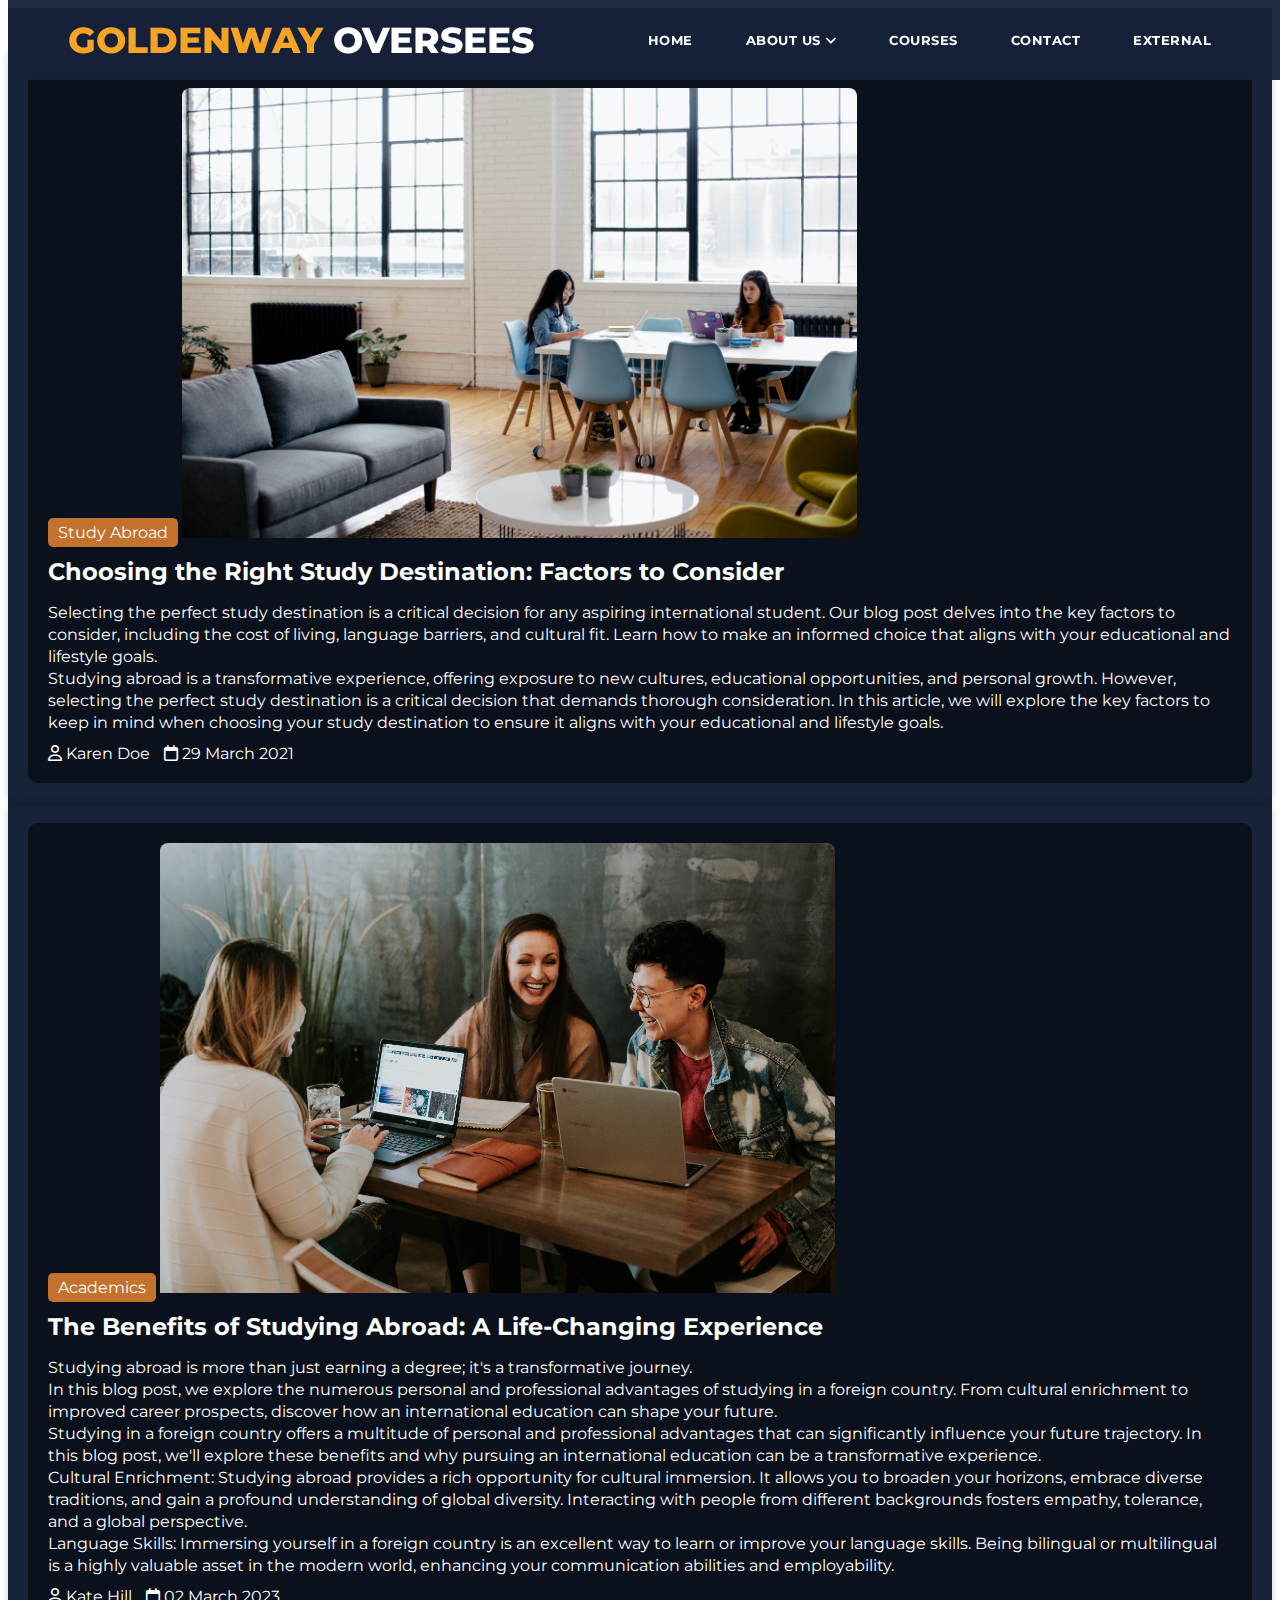
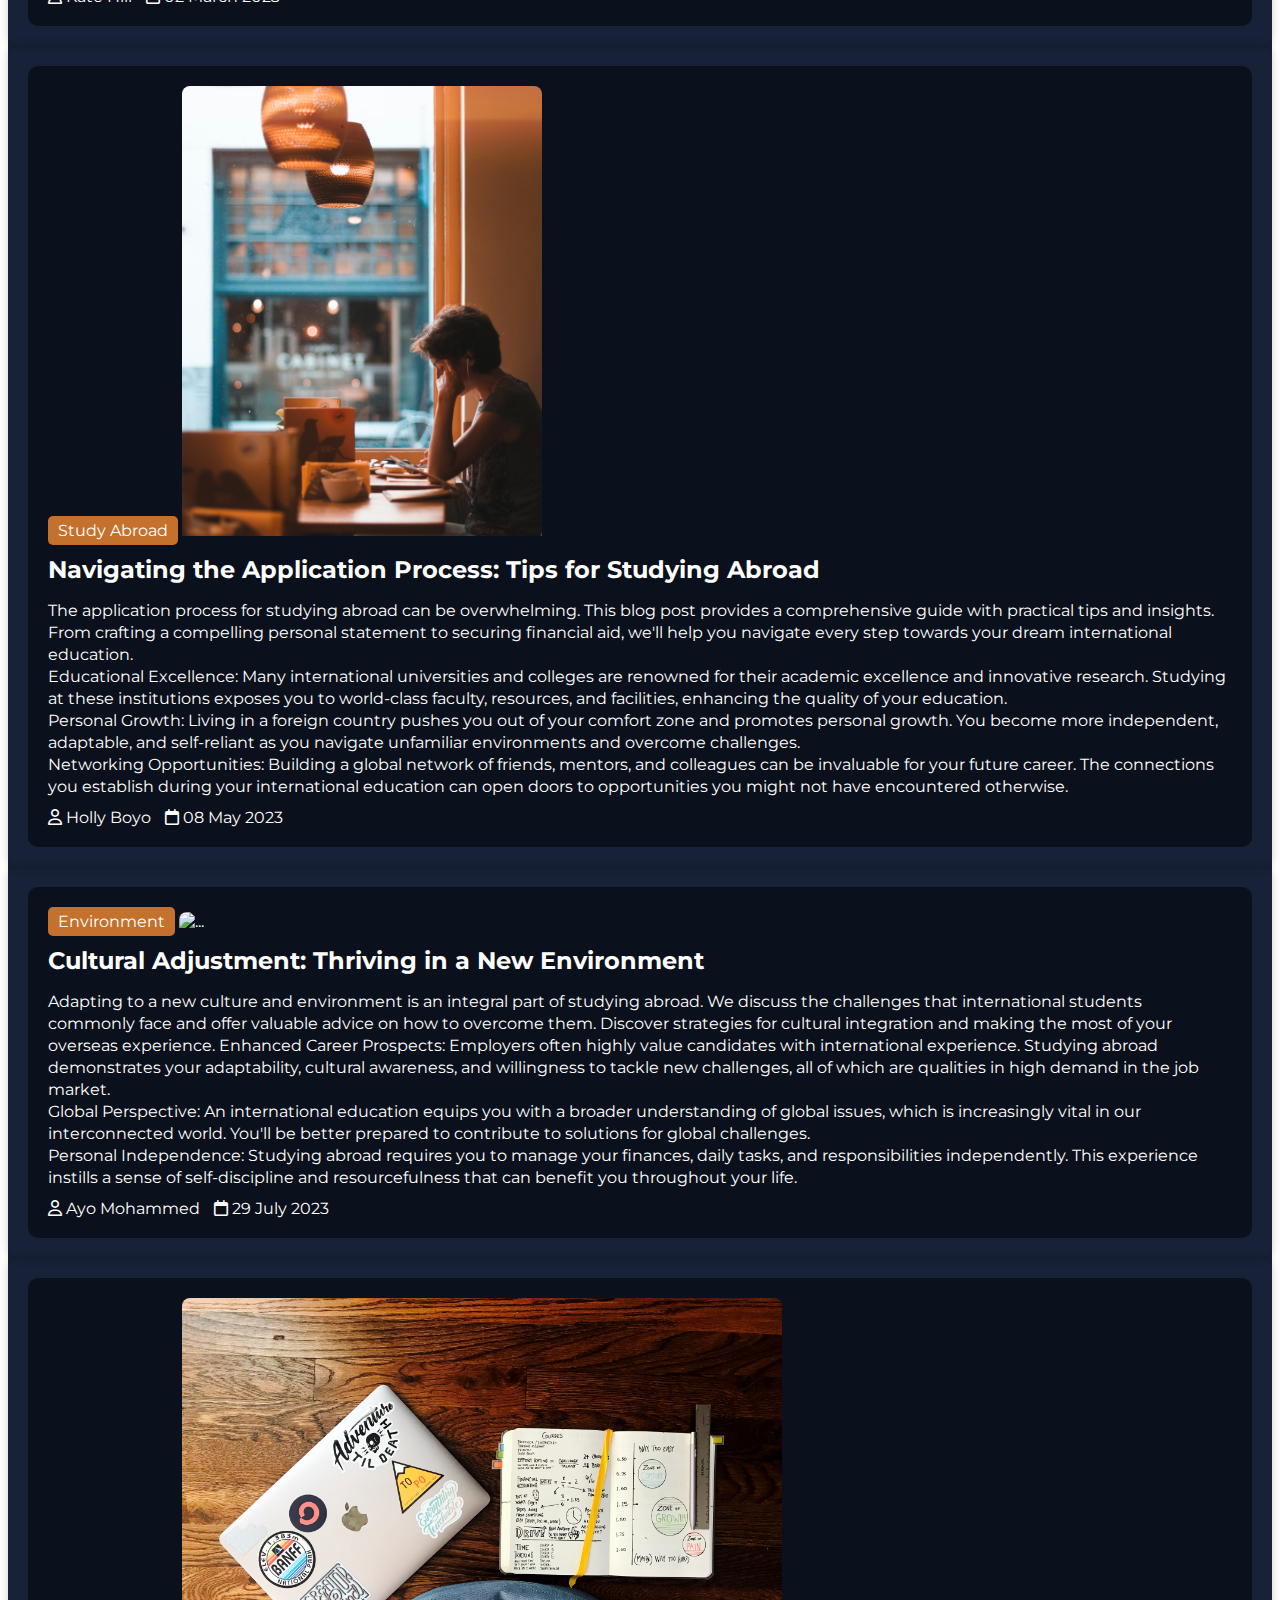
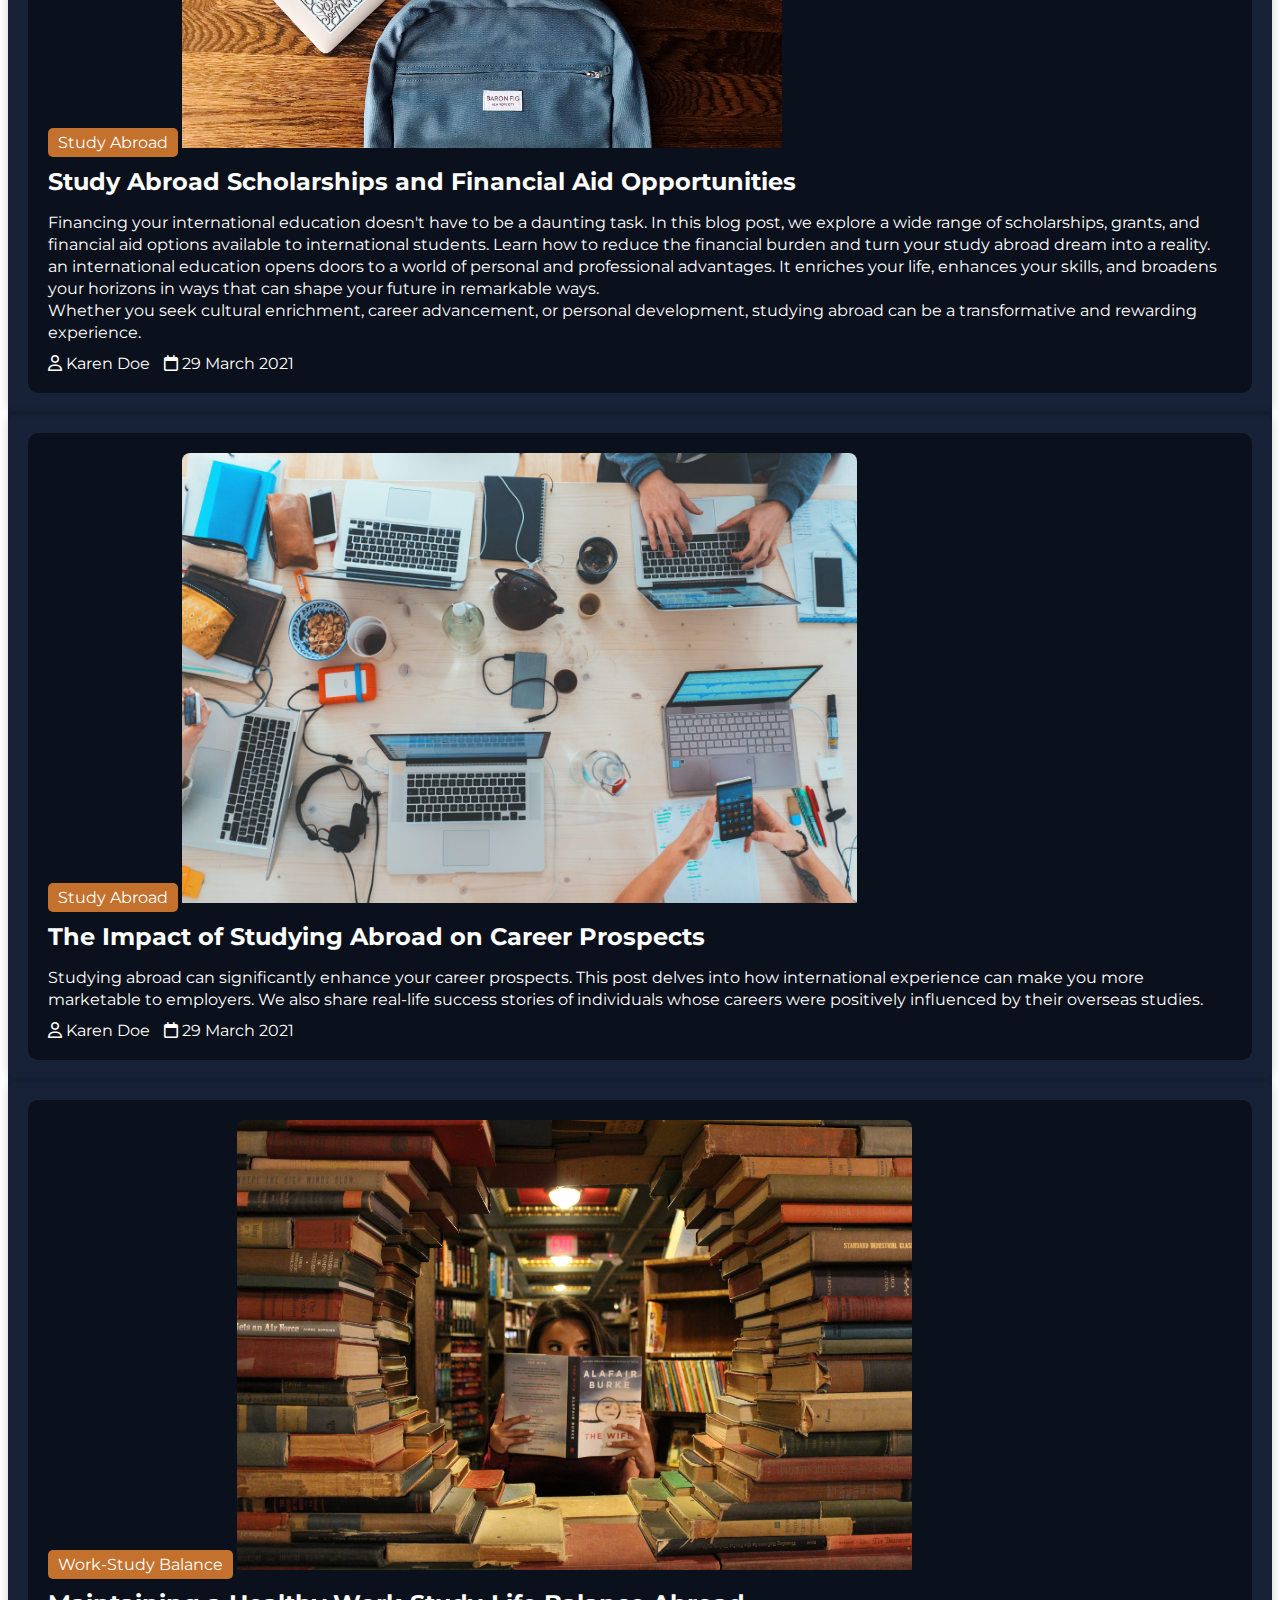
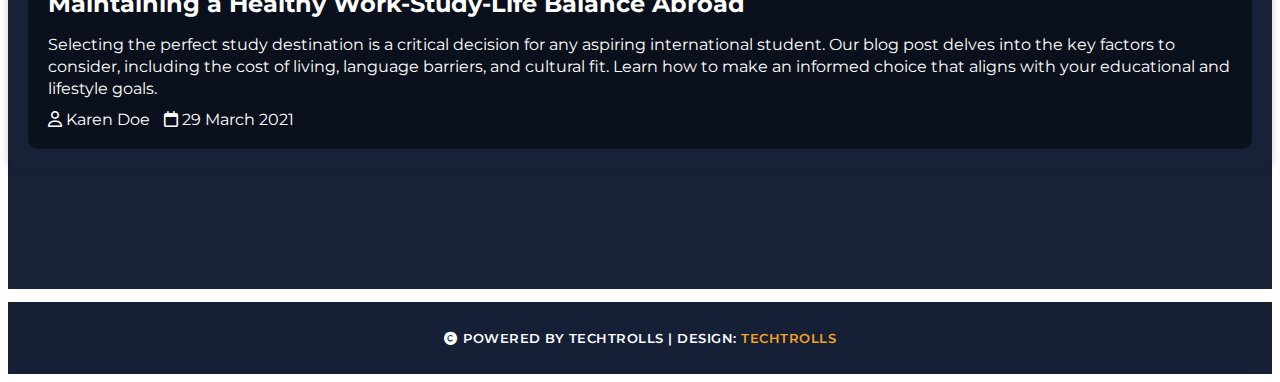
==== commit 06f88881: "Merge branch 'main' of https://github.com/George-droid/gwes_oversees" ====
--- a/blog.html
+++ b/blog.html
@@ -54,14 +54,19 @@
   </header>
 
   <!-- ***** Main Banner Area Start ***** -->
-  <section class="blogs-section my-5">
-    <div class="col-lg-12">
+  <section class="blogs-section ">
+    <div class="col-lg-12 my-5">
       <div class="post featured-post-lg">
         <div class="post-content">
           <a href="blog.html" class="category-badge">Study Abroad</a>
           <img src="./assets/images/blog1.jpg" class="card-img-top" alt="...">
           <h2 class="post-title"><a href="blog.html">Choosing the Right Study Destination: Factors to Consider</a></h2>
-          <p class="post-excerpt">Selecting the perfect study destination is a critical decision for any aspiring international student. Our blog post delves into the key factors to consider, including the cost of living, language barriers, and cultural fit. Learn how to make an informed choice that aligns with your educational and lifestyle goals.</p>
+          <p class="post-excerpt">Selecting the perfect study destination is a critical decision for any aspiring international student. Our blog post delves into the key factors to consider, including the cost of living, language barriers, and cultural fit.
+            Learn how to make an informed choice that aligns with your educational and lifestyle goals. <br> Studying abroad is a transformative experience, offering exposure to new cultures, educational opportunities, and personal growth. 
+             However, selecting the perfect study destination is a critical decision that demands thorough consideration.
+             In this article, we will explore the key factors to keep in mind when choosing your study destination to ensure it aligns with your educational and lifestyle goals.
+             
+            </p>
           <ul class="post-meta list-inline">
             <li class="list-inline-item"><i class="far fa-user"></i> Karen Doe</li>
             <li class="list-inline-item"><i class="far fa-calendar"></i> 29 March 2021</li>
@@ -76,10 +81,16 @@
           <a href="blog.html" class="category-badge">Academics</a>
           <img src="./assets/images/blog2.jpg" class="card-img-top" alt="...">
           <h2 class="post-title"><a href="blog.html">The Benefits of Studying Abroad: A Life-Changing Experience</a></h2>
-          <p class="post-excerpt">Studying abroad is more than just earning a degree; it's a transformative journey. In this blog post, we explore the numerous personal and professional advantages of studying in a foreign country. From cultural enrichment to improved career prospects, discover how an international education can shape your future.</p>
-          <ul class="post-meta list-inline">
-            <li class="list-inline-item"><i class="far fa-user"></i> Karen Doe</li>
-            <li class="list-inline-item"><i class="far fa-calendar"></i> 29 March 2021</li>
+          <p class="post-excerpt justify-content-center">Studying abroad is more than just earning a degree; it's a transformative journey.<br>
+             In this blog post, we explore the numerous personal and professional advantages of studying in a foreign country. From cultural enrichment to improved career prospects, discover how an international education can shape your future.
+            <br>
+            Studying in a foreign country offers a multitude of personal and professional advantages that can significantly influence your future trajectory. In this blog post, we'll explore these benefits and why pursuing an international education can be a transformative experience.
+            <br>Cultural Enrichment: Studying abroad provides a rich opportunity for cultural immersion. It allows you to broaden your horizons, embrace diverse traditions, and gain a profound understanding of global diversity. Interacting with people from different backgrounds fosters empathy, tolerance, and a global perspective.
+            <br>Language Skills: Immersing yourself in a foreign country is an excellent way to learn or improve your language skills. Being bilingual or multilingual is a highly valuable asset in the modern world, enhancing your communication abilities and employability.
+            </p>
+          <ul class="post-meta list-inline">
+            <li class="list-inline-item"><i class="far fa-user"></i> Kate Hill</li>
+            <li class="list-inline-item"><i class="far fa-calendar"></i> 02 March 2023</li>
           </ul>
         </div>
       </div>
@@ -91,10 +102,16 @@
           <a href="blog.html" class="category-badge">Study Abroad</a>
           <img src="./assets/images/blog0.jpg" class="card-img-top" alt="...">
           <h2 class="post-title"><a href="blog.html">Navigating the Application Process: Tips for Studying Abroad</a></h2>
-          <p class="post-excerpt">The application process for studying abroad can be overwhelming. This blog post provides a comprehensive guide with practical tips and insights. From crafting a compelling personal statement to securing financial aid, we'll help you navigate every step towards your dream international education.</p>
-          <ul class="post-meta list-inline">
-            <li class="list-inline-item"><i class="far fa-user"></i> Karen Doe</li>
-            <li class="list-inline-item"><i class="far fa-calendar"></i> 29 March 2021</li>
+          <p class="post-excerpt">The application process for studying abroad can be overwhelming. This blog post provides a comprehensive guide with practical tips and insights. From crafting a compelling personal statement to securing financial aid, we'll help you navigate every step towards your dream international education.
+           <br> Educational Excellence: Many international universities and colleges are renowned for their academic excellence and innovative research. Studying at these institutions exposes you to world-class faculty, resources, and facilities, enhancing the quality of your education.
+
+          <br>Personal Growth: Living in a foreign country pushes you out of your comfort zone and promotes personal growth. You become more independent, adaptable, and self-reliant as you navigate unfamiliar environments and overcome challenges.
+
+          <br>Networking Opportunities: Building a global network of friends, mentors, and colleagues can be invaluable for your future career. The connections you establish during your international education can open doors to opportunities you might not have encountered otherwise.
+          </p>
+          <ul class="post-meta list-inline">
+            <li class="list-inline-item"><i class="far fa-user"></i> Holly Boyo</li>
+            <li class="list-inline-item"><i class="far fa-calendar"></i> 08 May 2023</li>
           </ul>
         </div>
       </div>
@@ -106,10 +123,16 @@
           <a href="blog.html" class="category-badge">Environment </a>
           <img src="./assets/images/blog5.jpg" class="card-img-top" alt="...">
           <h2 class="post-title"><a href="blog.html">Cultural Adjustment: Thriving in a New Environment</a></h2>
-          <p class="post-excerpt">Adapting to a new culture and environment is an integral part of studying abroad. We discuss the challenges that international students commonly face and offer valuable advice on how to overcome them. Discover strategies for cultural integration and making the most of your overseas experience.</p>
-          <ul class="post-meta list-inline">
-            <li class="list-inline-item"><i class="far fa-user"></i> Karen Doe</li>
-            <li class="list-inline-item"><i class="far fa-calendar"></i> 29 March 2021</li>
+          <p class="post-excerpt">Adapting to a new culture and environment is an integral part of studying abroad. We discuss the challenges that international students commonly face and offer valuable advice on how to overcome them. Discover strategies for cultural integration and making the most of your overseas experience.
+            Enhanced Career Prospects: Employers often highly value candidates with international experience. Studying abroad demonstrates your adaptability, cultural awareness, and willingness to tackle new challenges, all of which are qualities in high demand in the job market.
+
+            <br>Global Perspective: An international education equips you with a broader understanding of global issues, which is increasingly vital in our interconnected world. You'll be better prepared to contribute to solutions for global challenges.
+
+           <br> Personal Independence: Studying abroad requires you to manage your finances, daily tasks, and responsibilities independently. This experience instills a sense of self-discipline and resourcefulness that can benefit you throughout your life.
+          </p>
+          <ul class="post-meta list-inline">
+            <li class="list-inline-item"><i class="far fa-user"></i> Ayo Mohammed</li>
+            <li class="list-inline-item"><i class="far fa-calendar"></i> 29 July 2023</li>
           </ul>
         </div>
       </div>
@@ -121,7 +144,10 @@
           <a href="blog.html" class="category-badge">Study Abroad</a>
           <img src="./assets/images/blog6.jpg" class="card-img-top" alt="...">
           <h2 class="post-title"><a href="blog.html">Study Abroad Scholarships and Financial Aid Opportunities</a></h2>
-          <p class="post-excerpt">Financing your international education doesn't have to be a daunting task. In this blog post, we explore a wide range of scholarships, grants, and financial aid options available to international students. Learn how to reduce the financial burden and turn your study abroad dream into a reality.</p>
+          <p class="post-excerpt">Financing your international education doesn't have to be a daunting task. In this blog post, we explore a wide range of scholarships, grants, and financial aid options available to international students. Learn how to reduce the financial burden and turn your study abroad dream into a reality.
+            an international education opens doors to a world of personal and professional advantages. It enriches your life, enhances your skills, and broadens your horizons in ways that can shape your future in remarkable ways.
+            <br> Whether you seek cultural enrichment, career advancement, or personal development, studying abroad can be a transformative and rewarding experience.
+          </p>
           <ul class="post-meta list-inline">
             <li class="list-inline-item"><i class="far fa-user"></i> Karen Doe</li>
             <li class="list-inline-item"><i class="far fa-calendar"></i> 29 March 2021</li>
@@ -129,7 +155,7 @@
         </div>
       </div>
     </div>
-
+   
     <div class="col-lg-12">
       <div class="post featured-post-lg">
         <div class="post-content">
@@ -159,6 +185,13 @@
         </div>
       </div>
     </div>
+  </section>
+
+  <section class="blogs-section">
+    
+
+   
+
   </section>
 
   <!-- ***** Main Banner Area End ***** -->
